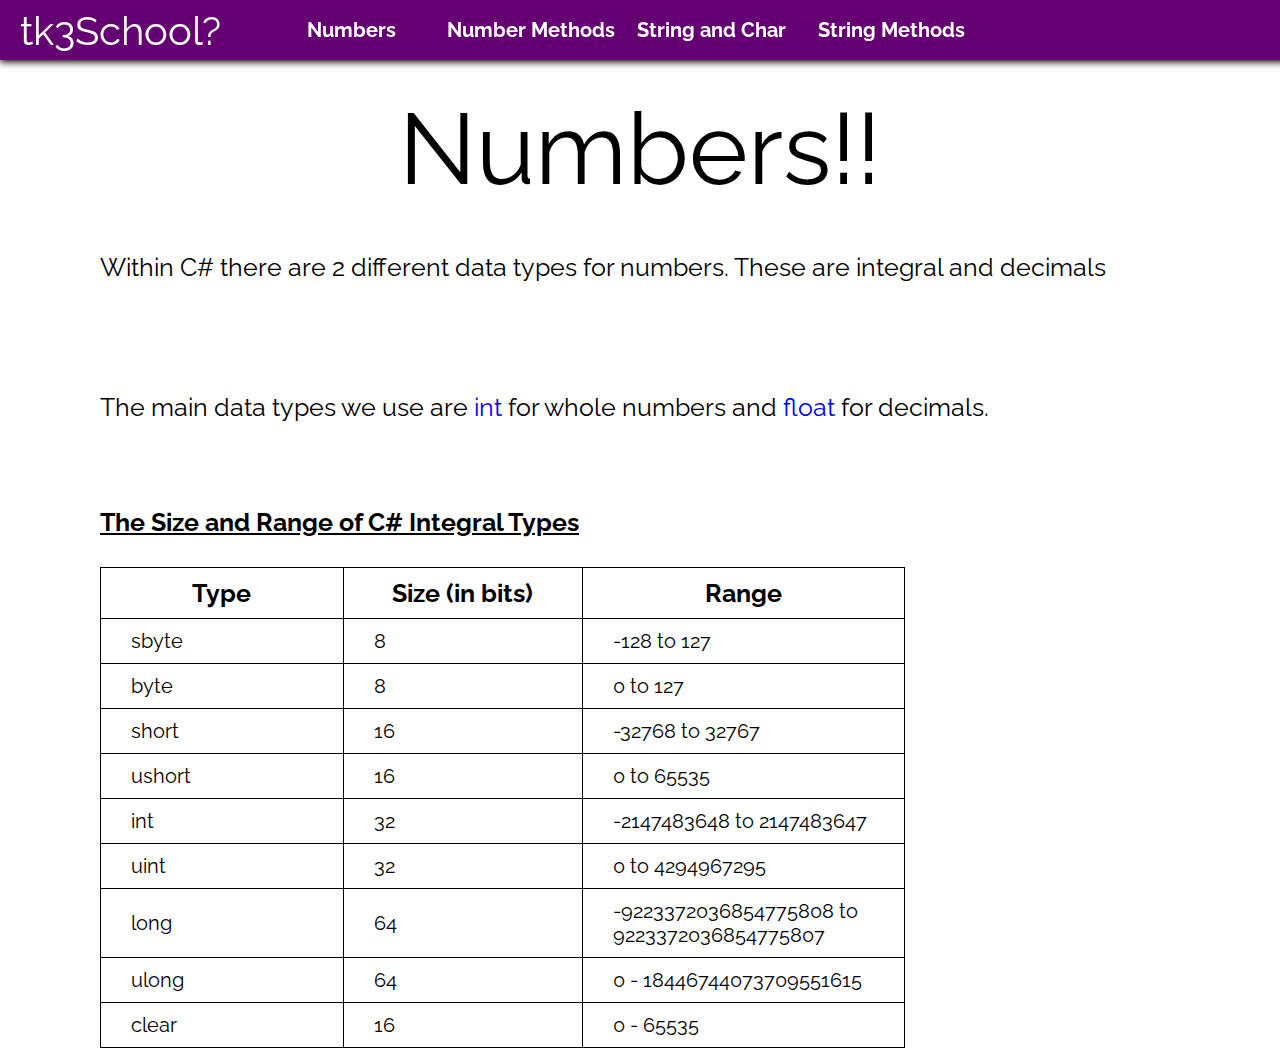
==== numbers.html @ 25902438 "fist" ====
<!DOCTYPE html>
<html lang="en">

<head>
    <meta charset="UTF-8">
    <meta name="viewport" content="width=device-width, initial-scale=1.0">
    <meta http-equiv="X-UA-Compatible" content="ie=edge">
    <link href="https://fonts.googleapis.com/css?family=Raleway&display=swap" rel="stylesheet">
    <link rel="stylesheet" href="./sub.css">
    <title>Document</title>
</head>

<body>
    <nav>
        <a class="home-button" href="./index.html">tk3School?</a>
        <div class="li-con">
            <li class="navLi" id="nav-Numbers">Numbers</li>
            <li class="navLi" id="nav-NumberMethods">Number Methods</li>
            <li class="navLi" id="nav-String&Char">String and Char</li>
            <li class="navLi" id="nav-StringMethods">String Methods</li>
        </div>
    </nav>

    <div class="main-con">
        <div class="main-con-title">Numbers!!</div>
        <div class="main-con-text">
            <p>Within C# there are 2 different data types for numbers. These are integral and decimals</p>
            <br><br>
            <p>The main data types we use are <span class="dataType">int</span> for whole numbers and <span class="dataType">float</span>
            for decimals.</p>
            <p></p>
            <br><br>
            <div class="table-header">The Size and Range of C# Integral Types</div>
            <br>
            <table>
                <tr>
                    <th>Type</th>
                    <th>Size (in bits)</th>
                    <th>Range</th>
                </tr>
                <tr>
                    <td>sbyte</td>
                    <td>8</td>
                    <td>-128 to 127</td>
                </tr>
                <tr>
                    <td>byte</td>
                    <td>8</td>
                    <td>0 to 127</td>
                </tr>
                <tr>
                    <td>short</td>
                    <td>16</td>
                    <td>-32768 to 32767</td>
                </tr>
                <tr>
                    <td>ushort</td>
                    <td>16</td>
                    <td>0 to 65535</td>
                </tr>
                <tr>
                    <td>int</td>
                    <td>32</td>
                    <td>-2147483648 to 2147483647</td>
                </tr>
                <tr>
                    <td>uint</td>
                    <td>32</td>
                    <td>0 to 4294967295</td>
                </tr>
                <tr>
                    <td>long</td>
                    <td>64</td>
                    <td>-9223372036854775808 to 9223372036854775807</td>
                </tr>
                <tr>
                    <td>ulong</td>
                    <td>64</td>
                    <td>0 - 18446744073709551615</td>
                </tr>
                <tr>
                    <td>clear</td>
                    <td>16</td>
                    <td>0 - 65535</td>
                </tr>

            </table>

        </div>
    </div>










    <script src="./main.js"></script>
</body>

</html>
---- sub.css ----
body {
    margin: 0;
    padding: 0;
    font-family: 'Raleway', sans-serif;
}

nav{
    display: flex;
    align-items: center;
    height: 60px;
    background-color: rgb(101, 0, 114);
    position: fixed;
    width: 100%;
    box-shadow: 0px 2px 7px black; 
    padding: 0 0 0 20px;
}

.home-button {
    color: rgb(255, 255, 255);
    cursor: pointer;
    font-size: 40px;
    text-decoration: none;
}


.li-con  {
    display: flex;
    justify-content: center;
    align-items: center;
    width: 800px;
    height: 100%;
    color: rgb(255, 255, 255);
    cursor: pointer;
    font-weight: bold;
    font-size: 20px;
}

.navLi {
    display: flex;
    justify-content: center;
    align-items: center;
    list-style: none;
    height: 100%;
    width: 180px;   
}

a:visited {
    color: rgb(255, 255, 255);
}

.navLi:hover {
    background-color: rgb(73, 21, 80);
}

.main-con {
    display: flex;
    flex-direction: column;
}

.main-con-title {
    display: flex;
    justify-content: center;
    margin: 90px 0 0 0;
    font-size: 100px;
}

.main-con-text {
    margin: 20px 30px 0 100px;
    font-size: 25px;
}

table, th, td {
    border: 1px solid black;
    width: 300px;
    border-collapse: collapse;
}
td {
    font-size: 20px;
}
th, td {
    padding: 10px 30px 10px 30px;
}
table {
    width: 70%;
}
.table-header {
    font-weight: bold;
    text-decoration: underline;
}

.dataType {
    color: blue;
}
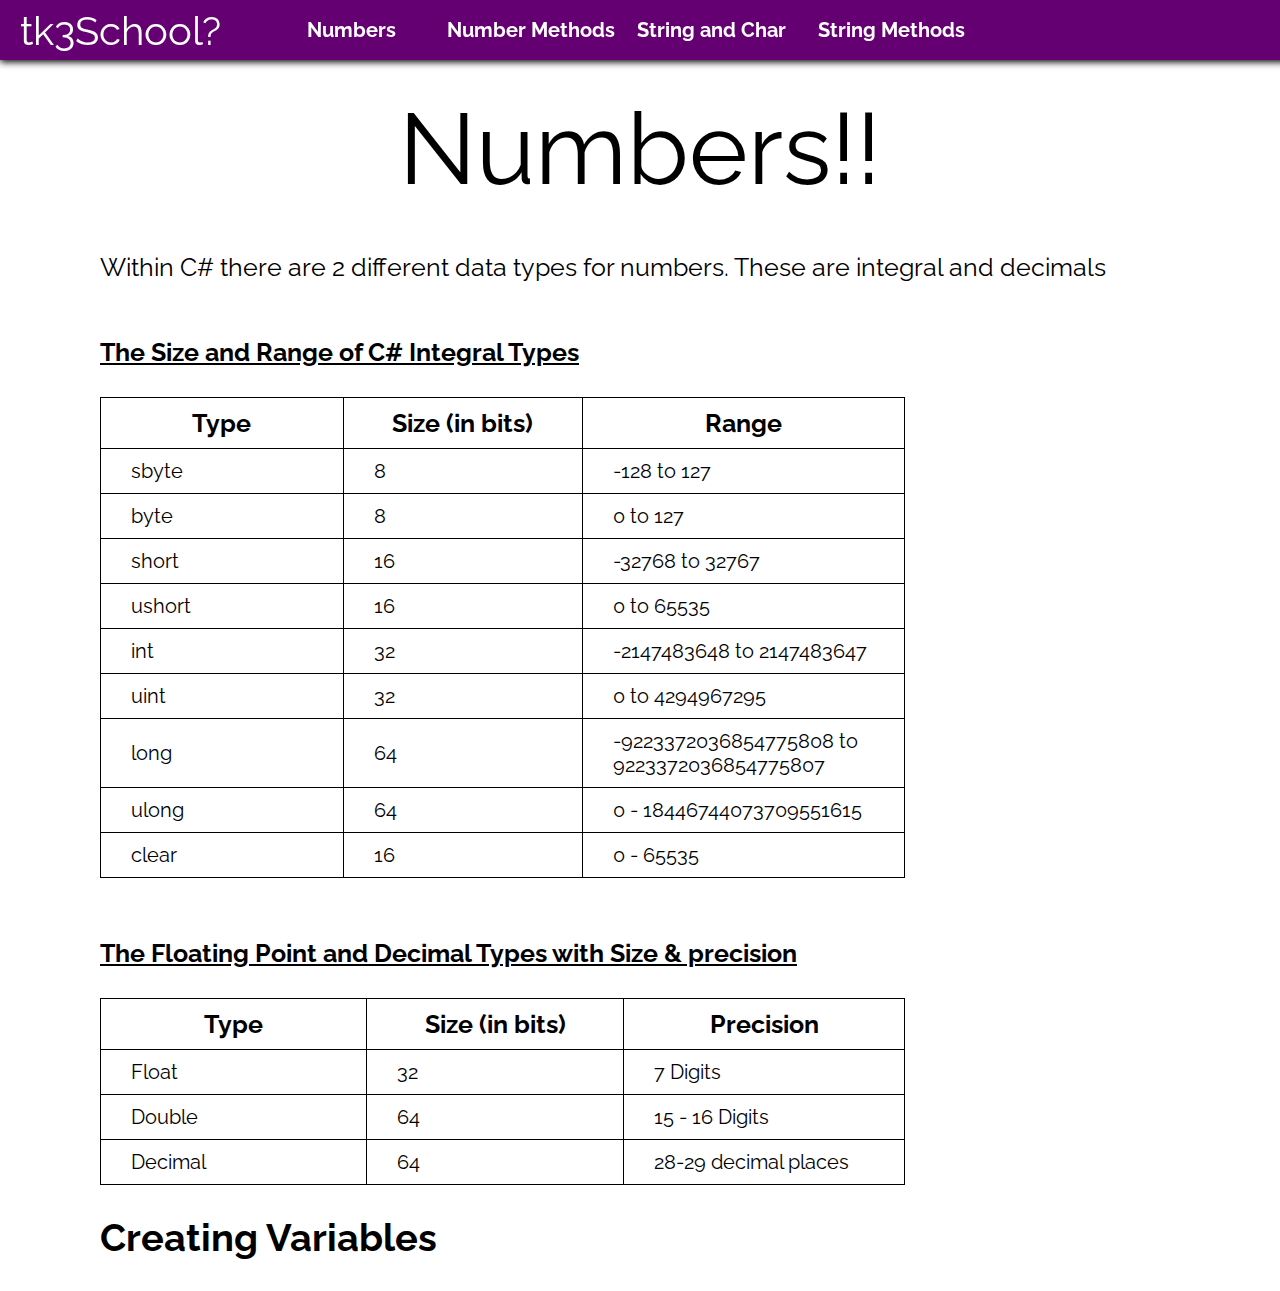
==== commit 12b46738: "added numbers tables" ====
--- a/numbers.html
+++ b/numbers.html
@@ -25,11 +25,7 @@
         <div class="main-con-title">Numbers!!</div>
         <div class="main-con-text">
             <p>Within C# there are 2 different data types for numbers. These are integral and decimals</p>
-            <br><br>
-            <p>The main data types we use are <span class="dataType">int</span> for whole numbers and <span class="dataType">float</span>
-            for decimals.</p>
-            <p></p>
-            <br><br>
+            <br>
             <div class="table-header">The Size and Range of C# Integral Types</div>
             <br>
             <table>
@@ -85,6 +81,35 @@
                 </tr>
 
             </table>
+            <br>
+            <br>
+            <div class="table-header">The Floating Point and Decimal Types with Size & precision</div>
+            <br>
+            <table>
+                <tr>
+                    <th>Type</th>
+                    <th>Size (in bits)</th>
+                    <th>Precision</th>
+                </tr>
+                <tr>
+                    <td>Float</td>
+                    <td>32</td>
+                    <td>7 Digits</td>
+                </tr>
+                <tr>
+                    <td>Double</td>
+                    <td>64</td>
+                    <td>15 - 16 Digits</td>
+                </tr>
+                <tr>
+                    <td>Decimal</td>
+                    <td>64</td>
+                    <td>28-29 decimal places</td>
+                </tr>
+            </table>
+            
+            <h2>Creating Variables</h2>
+            <p></p>
 
         </div>
     </div>
--- a/sub.css
+++ b/sub.css
@@ -89,5 +89,5 @@
 }
 
 .dataType {
-    color: blue;
+    color: rgb(0, 0, 187);
 }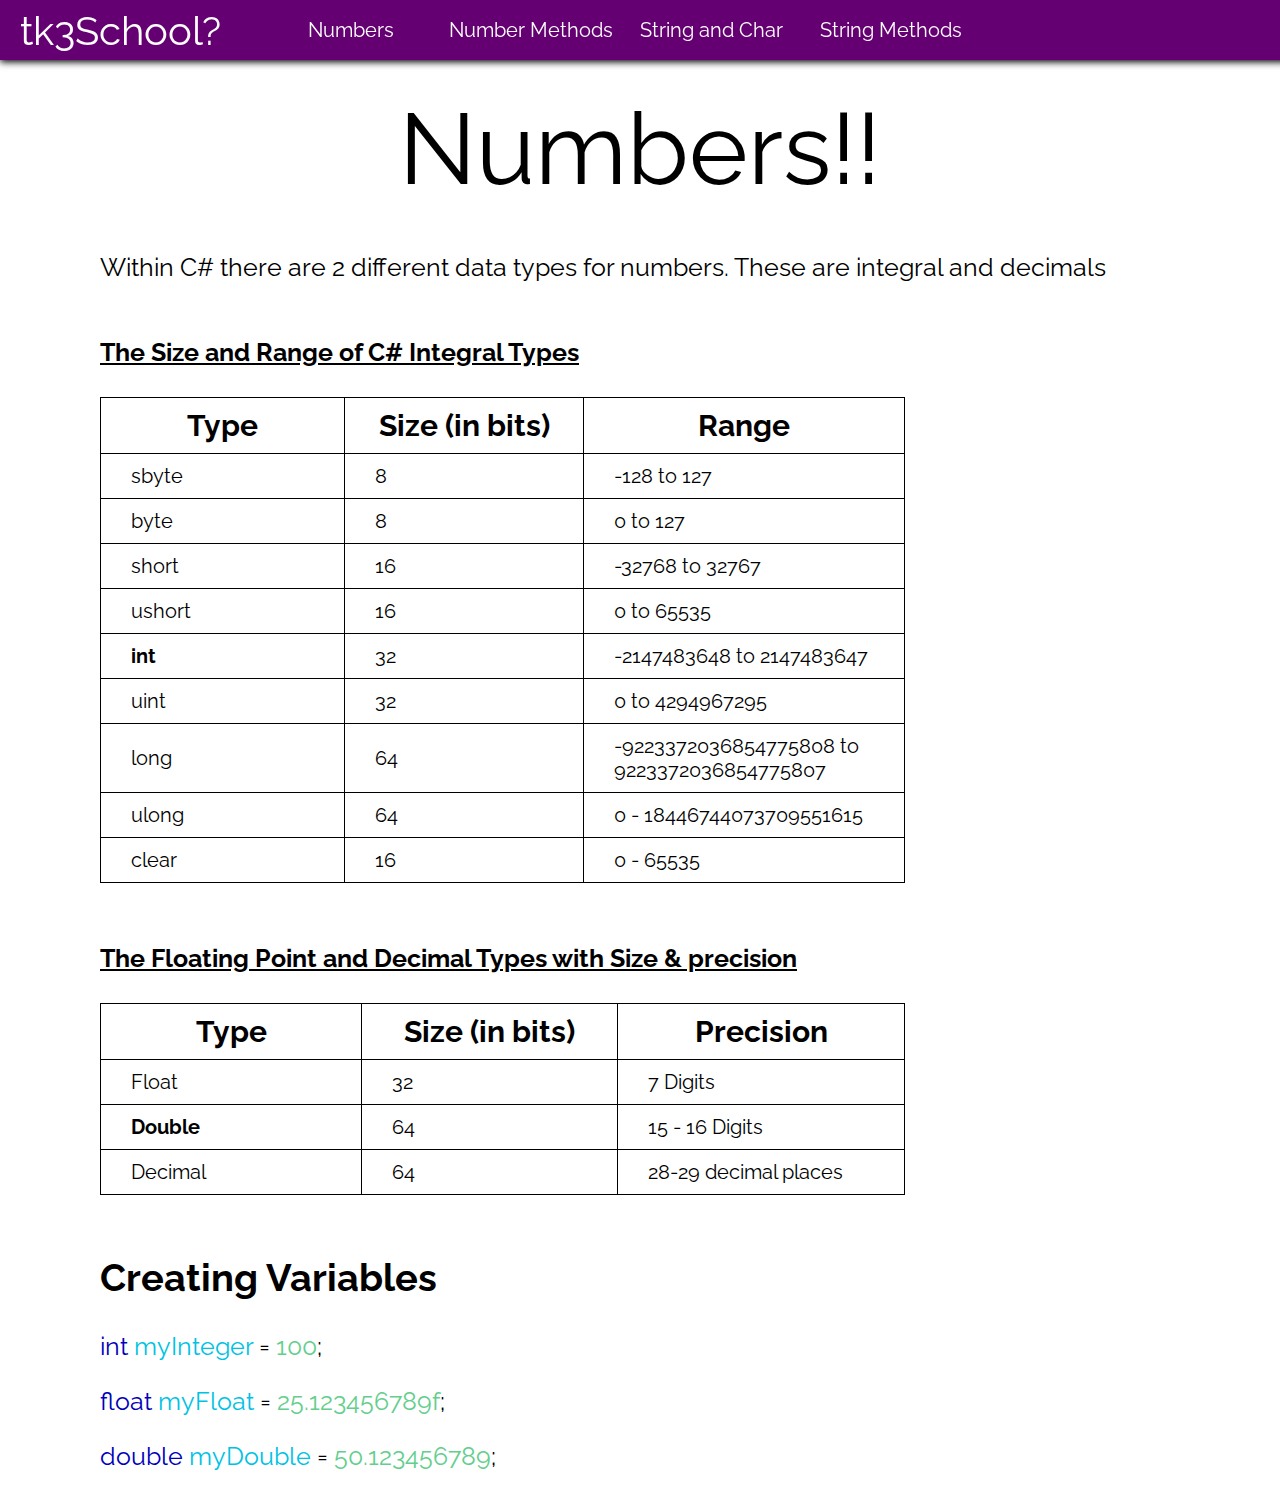
==== commit 07c13fb1: "new tabs" ====
--- a/numbers.html
+++ b/numbers.html
@@ -15,7 +15,7 @@
         <a class="home-button" href="./index.html">tk3School?</a>
         <div class="li-con">
             <li class="navLi" id="nav-Numbers">Numbers</li>
-            <li class="navLi" id="nav-NumberMethods">Number Methods</li>
+            <a href="./number_methods.html" class="navLi" id="nav-Numbers">Number Methods</a>
             <li class="navLi" id="nav-String&Char">String and Char</li>
             <li class="navLi" id="nav-StringMethods">String Methods</li>
         </div>
@@ -55,7 +55,7 @@
                     <td>0 to 65535</td>
                 </tr>
                 <tr>
-                    <td>int</td>
+                    <td class="mainDataType">int</td>
                     <td>32</td>
                     <td>-2147483648 to 2147483647</td>
                 </tr>
@@ -79,7 +79,6 @@
                     <td>16</td>
                     <td>0 - 65535</td>
                 </tr>
-
             </table>
             <br>
             <br>
@@ -97,7 +96,7 @@
                     <td>7 Digits</td>
                 </tr>
                 <tr>
-                    <td>Double</td>
+                    <td class="mainDataType">Double</td>
                     <td>64</td>
                     <td>15 - 16 Digits</td>
                 </tr>
@@ -107,10 +106,12 @@
                     <td>28-29 decimal places</td>
                 </tr>
             </table>
+            <br>
+            <h2>Creating Variables</h2>
+            <p><span class="dataType">int </span><span class="var">myInteger</span> = <span class="number">100</span>;</p>
+            <p><span class="dataType">float </span><span class="var">myFloat</span> = <span class="number">25.123456789f</span>;</p>
+            <p><span class="dataType">double </span><span class="var">myDouble</span> = <span class="number">50.123456789</span>;</p>
             
-            <h2>Creating Variables</h2>
-            <p></p>
-
         </div>
     </div>
 
--- a/sub.css
+++ b/sub.css
@@ -2,6 +2,10 @@
     margin: 0;
     padding: 0;
     font-family: 'Raleway', sans-serif;
+}
+
+h3 {
+    margin: 15px;
 }
 
 nav{
@@ -31,19 +35,19 @@
     height: 100%;
     color: rgb(255, 255, 255);
     cursor: pointer;
-    font-weight: bold;
     font-size: 20px;
 }
 
 .navLi {
     display: flex;
+    color: rgb(255, 255, 255);
     justify-content: center;
     align-items: center;
     list-style: none;
     height: 100%;
-    width: 180px;   
+    width: 180px; 
+    text-decoration: none !important;
 }
-
 a:visited {
     color: rgb(255, 255, 255);
 }
@@ -69,10 +73,32 @@
     font-size: 25px;
 }
 
+.main-con-text-sub {
+    display: flex;
+    justify-content: center;
+}
+
+.main-con-subheader {
+    font-size: 30px;
+    text-decoration: underline;
+    display: flex;
+    justify-content: center;
+}
+
+.subheader-cont {
+    display: flex;
+    justify-content: center;
+    width: 100%;
+    font-size: 20px;
+}
+
 table, th, td {
     border: 1px solid black;
     width: 300px;
     border-collapse: collapse;
+}
+th {
+    font-size: 30px;
 }
 td {
     font-size: 20px;
@@ -90,4 +116,20 @@
 
 .dataType {
     color: rgb(0, 0, 187);
+}
+
+.mainDataType {
+    font-weight: bolder;
+}
+
+.var {
+    color: rgb(0, 194, 228)
+}
+
+.number {
+    color: rgb(100, 206, 141)
+}
+
+.method {
+    color: rgb(226, 197, 33)
 }